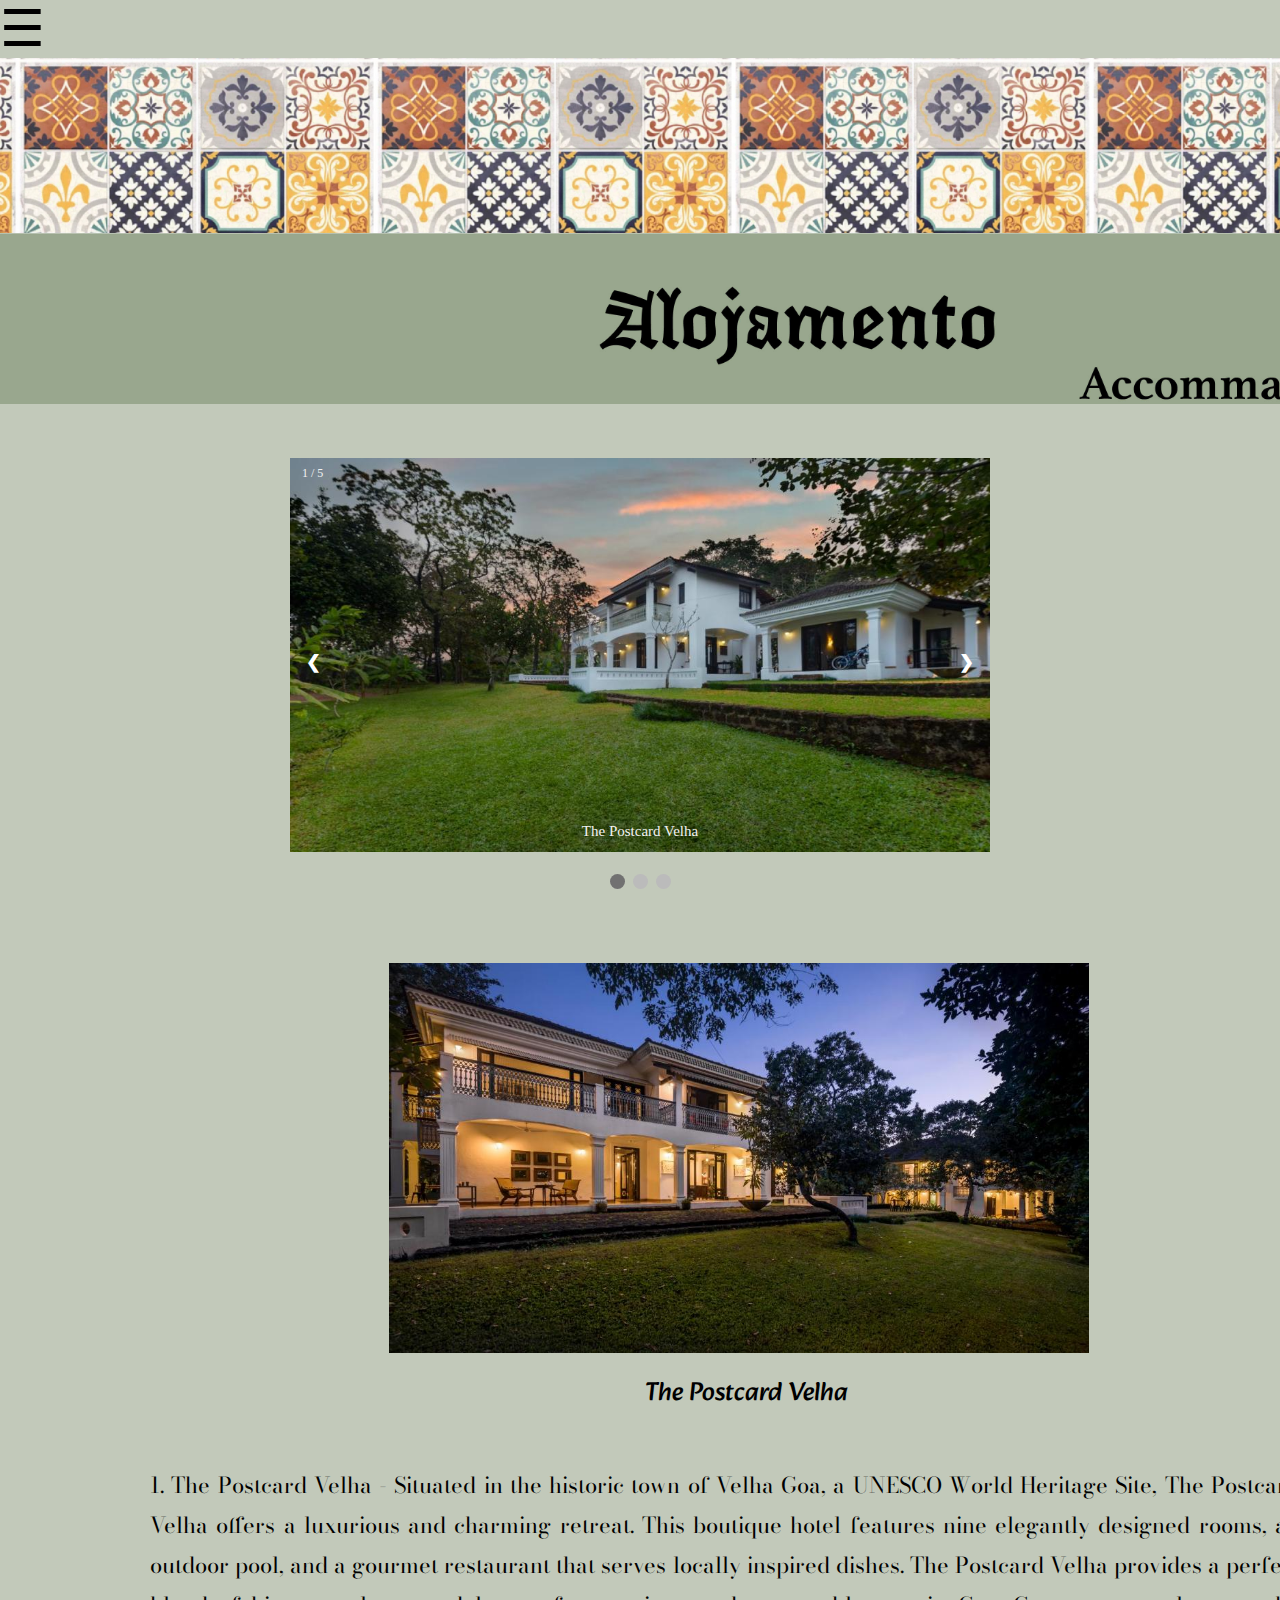
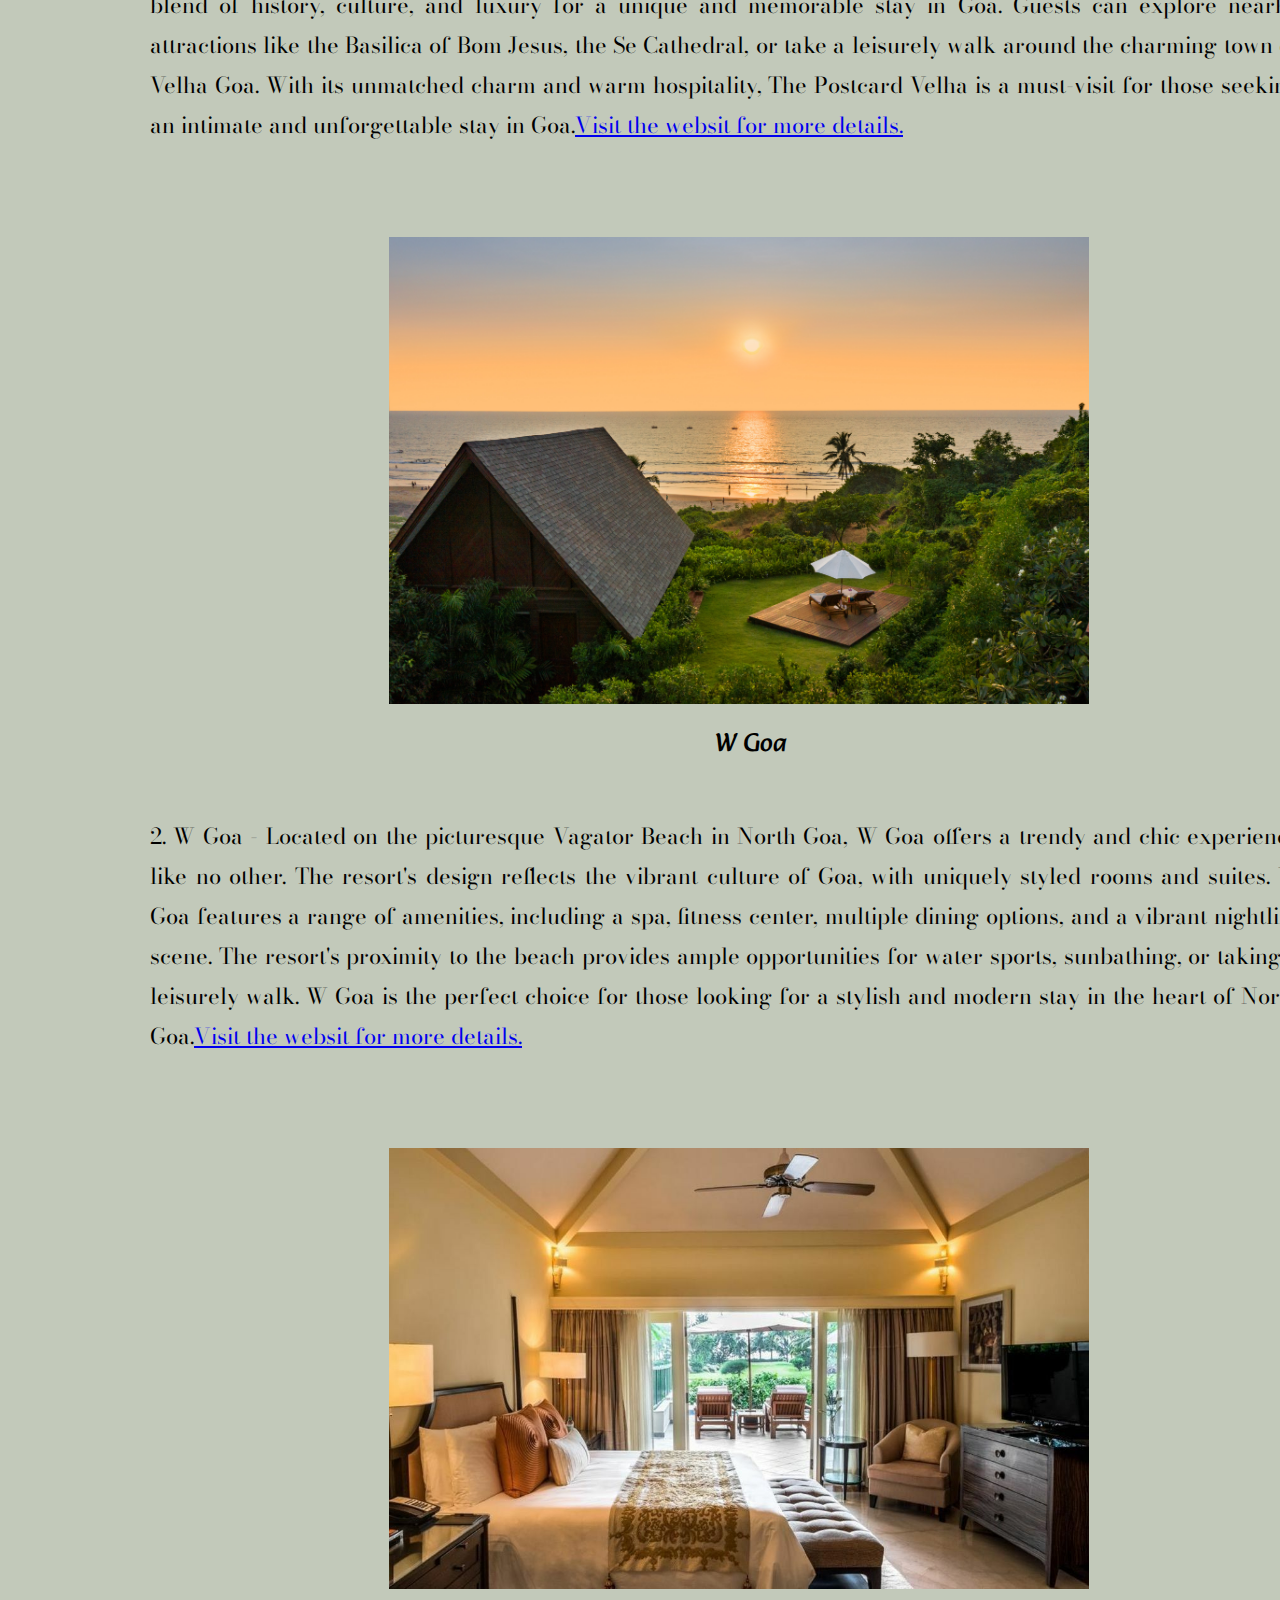
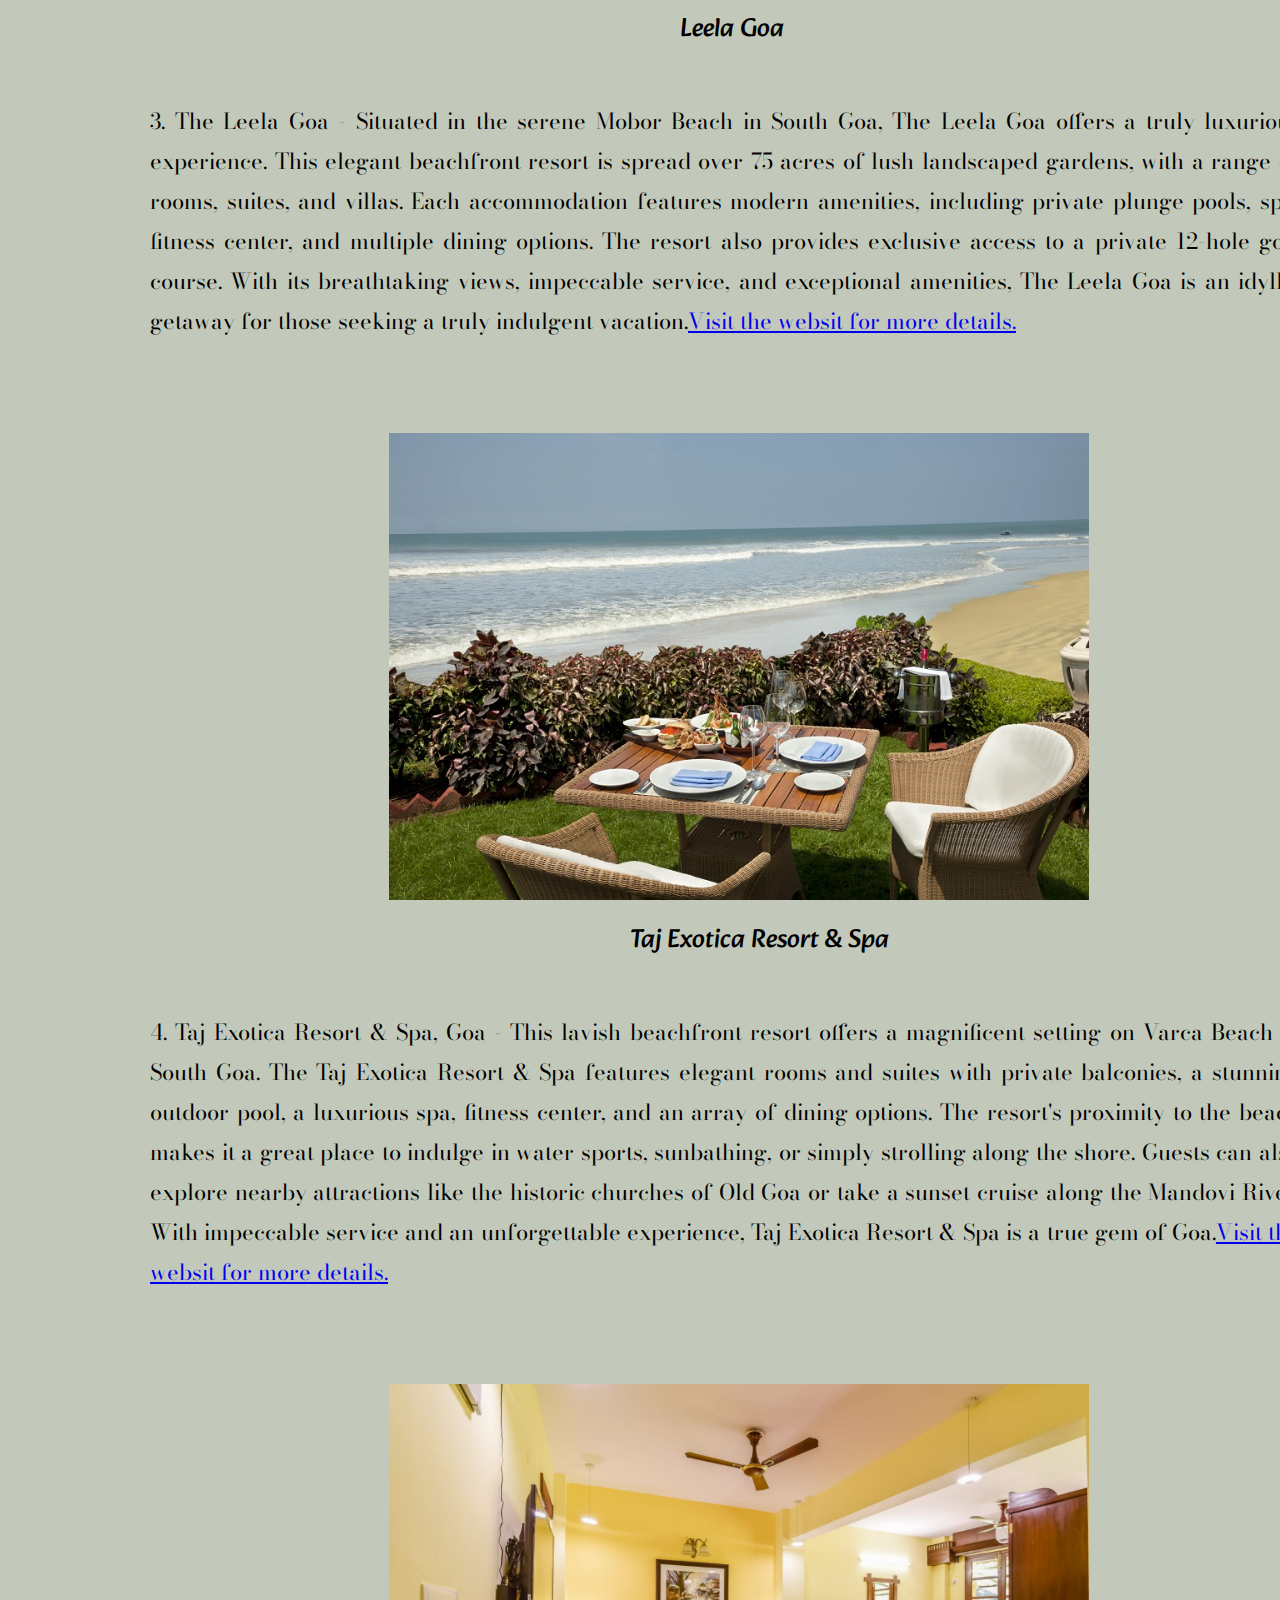
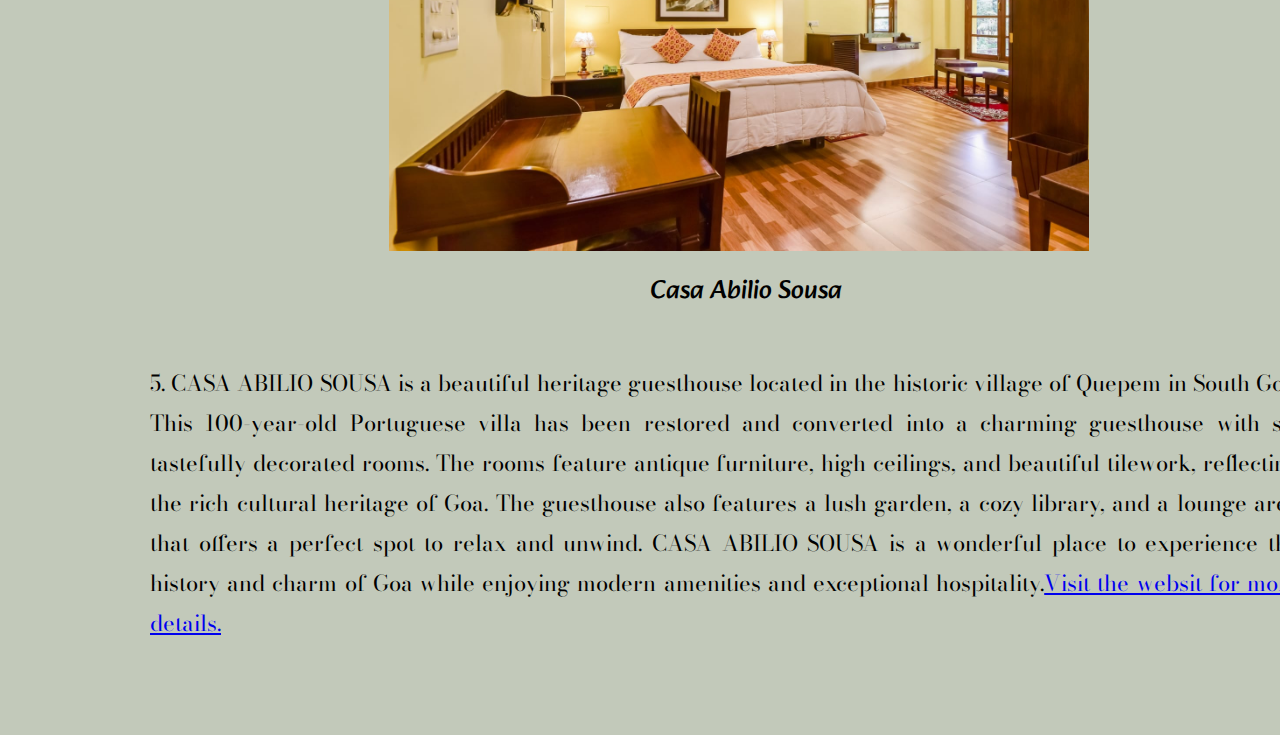
==== accommodation.html @ f06e4fd4 "my first commit" ====
<!DOCTYPE html>
<html>
    <head>
        <title>Accommodations</title>

        <link rel="preconnect" href="https://fonts.googleapis.com"> 
        <link rel="preconnect" href="https://fonts.gstatic.com" crossorigin> 
        <link href="https://fonts.googleapis.com/css2?family=Open+Sans&display=swap" rel="stylesheet">
        
        <link rel="preconnect" href="https://fonts.googleapis.com"> 
        <link rel="preconnect" href="https://fonts.gstatic.com" crossorigin> 
        <link href="https://fonts.googleapis.com/css2?family=Bodoni+Moda&display=swap" rel="stylesheet">

        <link rel="preconnect" href="https://fonts.googleapis.com"> 
        <link rel="preconnect" href="https://fonts.gstatic.com" crossorigin> 
        <link href="https://fonts.googleapis.com/css2?family=Cinzel:wght@500&display=swap" rel="stylesheet">

        <link rel="preconnect" href="https://fonts.googleapis.com">
        <link rel="preconnect" href="https://fonts.gstatic.com" crossorigin>
        <link href="https://fonts.googleapis.com/css2?family=Alkatra&display=swap" rel="stylesheet">

        <style>
            body {
            margin-left: 0px;
            margin-right: 0px;
            margin-top: 0px;
            margin: 0px;
            background-color: rgb(194, 201, 186);
        }

        .sidenav {
            height: 100%;
            width: 0;
            position: fixed;
            z-index: 1;
            top: 0;
            left: 0;
            background-color: #111;
            overflow-x: hidden;
            transition: 0.5s;
            padding-top: 60px;
        }

        .sidenav a {
            padding: 8px 8px 8px 32px;
            text-decoration: none;
            font-size: 25px;
            color: #818181;
            display: block;
            transition: 0.3s;
            font-family: 'Open Sans', sans-serif;
            font-size: 25px;
        }

        .sidenav a:hover {
            color: #f1f1f1;
        }

        .sidenav .closebtn {
            position: absolute;
            top: 0;
            right: 25px;
            font-size: 36px;
            margin-left: 50px;
        }

        @media screen and (max-height: 450px) {
        .sidenav {padding-top: 15px;}
        .sidenav a {font-size: 18px;}
        }

        * {box-sizing:border-box}

        .slideshow-container {
        max-width: 700px;
        position: relative;
        margin: auto;
        margin-top: 50px;
        }

        .mySlides {
        display: none;
        }

        .prev, .next {
        cursor: pointer;
        position: absolute;
        top: 50%;
        width: auto;
        margin-top: -22px;
        padding: 16px;
        color: white;
        font-weight: bold;
        font-size: 18px;
        transition: 0.6s ease;
        border-radius: 0 3px 3px 0;
        user-select: none;
        }

        .next {
        right: 0;
        border-radius: 3px 0 0 3px;
        }

        .prev:hover, .next:hover {
        background-color: rgba(0,0,0,0.8);
        }

        .text {
        color: #f2f2f2;
        font-size: 15px;
        padding: 8px 12px;
        position: absolute;
        bottom: 8px;
        width: 100%;
        text-align: center;
        }

        .numbertext {
        color: #f2f2f2;
        font-size: 12px;
        padding: 8px 12px;
        position: absolute;
        top: 0;
        }

        .dot {
        cursor: pointer;
        height: 15px;
        width: 15px;
        margin: 0 2px;
        background-color: #bbb;
        border-radius: 50%;
        display: inline-block;
        transition: background-color 0.6s ease;
        }

        .active, .dot:hover {
        background-color: #717171;
        }

        .fade {
        animation-name: fade;
        animation-duration: 1.5s;
        }

        @keyframes fade {
        from {opacity: .4} 
        to {opacity: 1}
        }

        .first-image {
            width: 700px;
            margin-left: 389px;
            margin-top: 70px;
        }

        .info-1 {
            margin-top: 50px;
            font-family: 'Bodoni Moda', serif;
            font-size: 22px;
            padding-left: 150px;
            text-align: justify;
            width: 1300px;
            line-height: 40px;
        }

        .second-image {
            width: 700px;
            margin-left: 389px;
            margin-top: 70px;
        }

        .info-2 {
            margin-top: 50px;
            font-family: 'Bodoni Moda', serif;
            font-size: 22px;
            padding-left: 150px;
            text-align: justify;
            width: 1300px;
            line-height: 40px;
        }

        .third-image {
            width: 700px;
            margin-left: 389px;
            margin-top: 70px;
        }

        .info-3 {
            margin-top: 50px;
            font-family: 'Bodoni Moda', serif;
            font-size: 22px;
            padding-left: 150px;
            text-align: justify;
            width: 1300px;
            line-height: 40px;
        }

        .fourth-image {
            width: 700px;
            margin-left: 389px;
            margin-top: 70px;
        }

        .info-4 {
            margin-top: 50px;
            font-family: 'Bodoni Moda', serif;
            font-size: 22px;
            padding-left: 150px;
            text-align: justify;
            width: 1300px;
            line-height: 40px;
        }

        .fifth-image {
            width: 700px;
            margin-left: 389px;
            margin-top: 70px;
        }

        .info-5 {
            margin-top: 50px;
            font-family: 'Bodoni Moda', serif;
            font-size: 22px;
            padding-left: 150px;
            text-align: justify;
            width: 1300px;
            line-height: 40px;
            padding-bottom: 70px;
        }


        .heading1{
            margin-top: 15px;
            font-family:'Alkatra',cursive;
            font-size: 26px;
            padding-left: 645px;
            text-align: justify;
            width: 1300px;
        
        }
        .heading2{
        margin-top: 15px;
            font-family:'Alkatra',cursive;
            font-size: 26px;
            padding-left: 715px;
            text-align: justify;
            width: 1300px;
        
       }
       
        .heading3{
            margin-top: 15px;
            font-family:'Alkatra',cursive;
            font-size: 26px;
            padding-left: 680px;
            text-align: justify;
            width: 1300px;
        
        }
        .heading4{
            margin-top: 15px;
            font-family:'Alkatra',cursive;
            font-size: 26px;
            padding-left: 630px;
            text-align: justify;
            width: 1300px;
         
       
        }
        .heading5 {
            margin-top: 15px;
            font-family:'Alkatra',cursive;
            font-size: 26px;
            padding-left: 650px;
            text-align: justify;
            width: 1300px;
        
            
            

        }

        a.link1:hover,
        a.link2:hover,
        a.link3:hover,
        a.link4:hover,
        a.link5:hover {
            color: yellow;
        }

        #myBtn {
            display: none; /* Hidden by default */
            position: fixed; /* Fixed/sticky position */
            bottom: 20px; /* Place the button at the bottom of the page */
            right: 30px; /* Place the button 30px from the right */
            z-index: 99; /* Make sure it does not overlap */
            border: none; /* Remove borders */
            outline: none; /* Remove outline */
            background-color: rgb(100, 61, 61); /* Set a background color */
            color: white; /* Text color */
            cursor: pointer; /* Add a mouse pointer on hover */
            padding: 15px; /* Some padding */
            border-radius: 10px; /* Rounded corners */
            font-size: 18px; /* Increase font size */
}


        </style>

    </head>


    <body>
        <div id="mySidenav" class="sidenav">
            <a href="javascript:void(0)" class="closebtn" onclick="closeNav()">&times;</a>
            <a href="index.html">Home</a>
            <a href="cuisine.html">Cuisine</a>
            <a href="amusing.html">Amusing Adventures</a>
            <a href="visit.html">Places to visit</a>
            <a href="accommodation.html">Accommodation</a>
          </div>
          
          <span style="font-size:50px;cursor:pointer" onclick="openNav()">&#9776;</span>

          <img src="image/accomo-main.jpg" class="intro-image" width="1470">

          <div class="slideshow-container">

            <div class="mySlides fade">
              <div class="numbertext">1 / 5</div>
              <img src="image/postcard.jpg" style="width:100%">
              <div class="text">The Postcard Velha</div>
            </div>
          
            <div class="mySlides fade">
              <div class="numbertext">2 / 5</div>
              <img src="image/W.jpg.webp" style="width:100%">
              <div class="text">The W Goa</div>
            </div>
          
            <div class="mySlides fade">
              <div class="numbertext">3 / 5</div>
              <img src="image/leela.jpg.webp" style="width:100%">
              <div class="text">The Leela Goa</div>
            </div>

            <div class="mySlides fade">
                <div class="numbertext">4 / 5</div>
                <img src="image/Taj.jpeg" style="width:100%">
                <div class="text">Taj Exotica Resort & Spa, Goa</div>
             </div>

            <div class="mySlides fade">
                <div class="numbertext">5 / 5</div>
                <img src="image/casa.JPG" style="width:100%">
                <div class="text">CASA ABILIO SOUSA</div>
            </div>
        
            <a class="prev" onclick="plusSlides(-1)">&#10094;</a>
            <a class="next" onclick="plusSlides(1)">&#10095;</a>
          </div>
          <br>
          
          <div style="text-align:center">
            <span class="dot" onclick="currentSlide(1)"></span> 
            <span class="dot" onclick="currentSlide(2)"></span> 
            <span class="dot" onclick="currentSlide(3)"></span> 
          </div>

          <div class="information">
            <div class="about-postacard">
                <img src="image/post.jpg" class="first-image">
             
               <p class="heading1">The Postcard Velha</p>
                <p class="info-1">1. The Postcard Velha - Situated in the historic town of 
                    Velha Goa, a UNESCO World Heritage Site, The Postcard Velha offers a 
                    luxurious and charming retreat. This boutique hotel features nine elegantly 
                    designed rooms, an outdoor pool, and a gourmet restaurant that serves 
                    locally inspired dishes. The Postcard Velha provides a perfect blend of 
                    history, culture, and luxury for a unique and memorable stay in Goa. Guests 
                    can explore nearby attractions like the Basilica of Bom Jesus, the Se Cathedral, 
                    or take a leisurely walk around the charming town of Velha Goa. With its 
                    unmatched charm and warm hospitality, The Postcard Velha is a must-visit 
                    for those seeking an intimate and unforgettable stay in Goa.<a class="link1" href=http://www.postcardresorts.com/hotels/the-postcard-velha>Visit the websit for more details.</a></p>
            </div>

            <div class="about-w">
                <img src="image/replacement.jpg" class="second-image">
                <p class="heading2">W Goa</p>
                <p class="info-2">2. W Goa - Located on the picturesque Vagator Beach in North 
                    Goa, W Goa offers a trendy and chic experience like no other. The resort's 
                    design reflects the vibrant culture of Goa, with uniquely styled rooms and 
                    suites. W Goa features a range of amenities, including a spa, fitness center, 
                    multiple dining options, and a vibrant nightlife scene. The resort's proximity 
                    to the beach provides ample opportunities for water sports, sunbathing, or 
                    taking a leisurely walk. W Goa is the perfect choice for those looking for a 
                    stylish and modern stay in the heart of North Goa.<a class="link2" href=http://www.marriott.com/en-us/hotels/goiwh-w-goa/overview/?scidf2ae0541-1279-4f24-b197-a979c79310b0>Visit the websit for more details.</a></p>
          </div>

          <div class="about-leela">
            <img src="image/the-leela-goa-cavelossim-003-59061-1110x700.jpg" class="third-image">
            <p class="heading3">Leela Goa</p>
            <p class="info-3">3. The Leela Goa - Situated in the serene Mobor Beach in South 
                Goa, The Leela Goa offers a truly luxurious experience. This elegant beachfront 
                resort is spread over 75 acres of lush landscaped gardens, with a range of rooms, 
                suites, and villas. Each accommodation features modern amenities, including private 
                plunge pools, spa, fitness center, and multiple dining options. The resort also 
                provides exclusive access to a private 12-hole golf course. With its breathtaking 
                views, impeccable service, and exceptional amenities, The Leela Goa is an idyllic 
                getaway for those seeking a truly indulgent vacation.<a class="link3" href=https://www.theleela.com/">Visit the websit for more details.</a></p>
          </div>

        <div class="about-taj">
            <img src="image/Taj-Exotica-Resort-Spa-Goa-tennis-travel.jpg" class="fourth-image">
            <p class="heading4">Taj Exotica Resort & Spa</p>
            <p class="info-4">4. Taj Exotica Resort & Spa, Goa - This lavish beachfront resort 
                offers a magnificent setting on Varca Beach in South Goa. The Taj Exotica Resort 
                & Spa features elegant rooms and suites with private balconies, a stunning outdoor 
                pool, a luxurious spa, fitness center, and an array of dining options. The resort's 
                proximity to the beach makes it a great place to indulge in water sports, sunbathing, 
                or simply strolling along the shore. Guests can also explore nearby attractions 
                like the historic churches of Old Goa or take a sunset cruise along the Mandovi River. 
                With impeccable service and an unforgettable experience, Taj Exotica Resort & Spa is 
                a true gem of Goa.<a class="link4" href=https://www.tajhotels.com/en-in/taj/taj-exotica-goa/">Visit the websit for more details.</a></p>
        </div>

        <div class="about-casa">
            <img src="image/erlick.JPG" class="fifth-image">
            <p class="heading5">Casa Abilio Sousa</p>
            <p class="info-5">5. CASA ABILIO SOUSA is a beautiful heritage guesthouse located in the 
                historic village of Quepem in South Goa. This 100-year-old Portuguese villa has been 
                restored and converted into a charming guesthouse with six tastefully decorated rooms. 
                The rooms feature antique furniture, high ceilings, and beautiful tilework, reflecting 
                the rich cultural heritage of Goa. The guesthouse also features a lush garden, a cozy library, and a lounge area that offers a perfect spot to relax 
                and unwind. CASA ABILIO SOUSA is a wonderful place to experience the history and charm 
                of Goa while enjoying modern amenities and exceptional hospitality.<a class="link5" href=https://casa-abilio-de-sousa.business.site>Visit the websit for more details.</a></p>
          </div>

          <button onclick="topFunction()" id="myBtn" title="Go to top">Top</button>
                    
                    <script>
                    function openNav() {
                      document.getElementById("mySidenav").style.width = "250px";
                    }
                    
                    function closeNav() {
                      document.getElementById("mySidenav").style.width = "0";
                    }

                    let slideIndex = 1;
                    showSlides(slideIndex);

                    // Next/previous controls
                    function plusSlides(n) {
                    showSlides(slideIndex += n);
                    }

                    // Thumbnail image controls
                    function currentSlide(n) {
                    showSlides(slideIndex = n);
                    }

                    function showSlides(n) {
                    let i;
                    let slides = document.getElementsByClassName("mySlides");
                    let dots = document.getElementsByClassName("dot");
                    if (n > slides.length) {slideIndex = 1} 
                    if (n < 1) {slideIndex = slides.length}
                    for (i = 0; i < slides.length; i++) {
                        slides[i].style.display = "none"; 
                    }
                    for (i = 0; i < dots.length; i++) {
                        dots[i].className = dots[i].className.replace(" active", "");
                    }
                    slides[slideIndex-1].style.display = "block"; 
                    dots[slideIndex-1].className += " active";
                    }

                  
                let mybutton = document.getElementById("myBtn");

                // When the user scrolls down 20px from the top of the document, show the button
                window.onscroll = function() {scrollFunction()};

                function scrollFunction() {
                if (document.body.scrollTop > 20 || document.documentElement.scrollTop > 20) {
                    mybutton.style.display = "block";
                } else {
                    mybutton.style.display = "none";
                }
                }
                 // When the user clicks on the button, scroll to the top of the document
                function topFunction() {
                document.body.scrollTop = 0; // For Safari
                document.documentElement.scrollTop = 0; // For Chrome, Firefox, IE and Opera
                }
                    </script>

    </body>
</html>
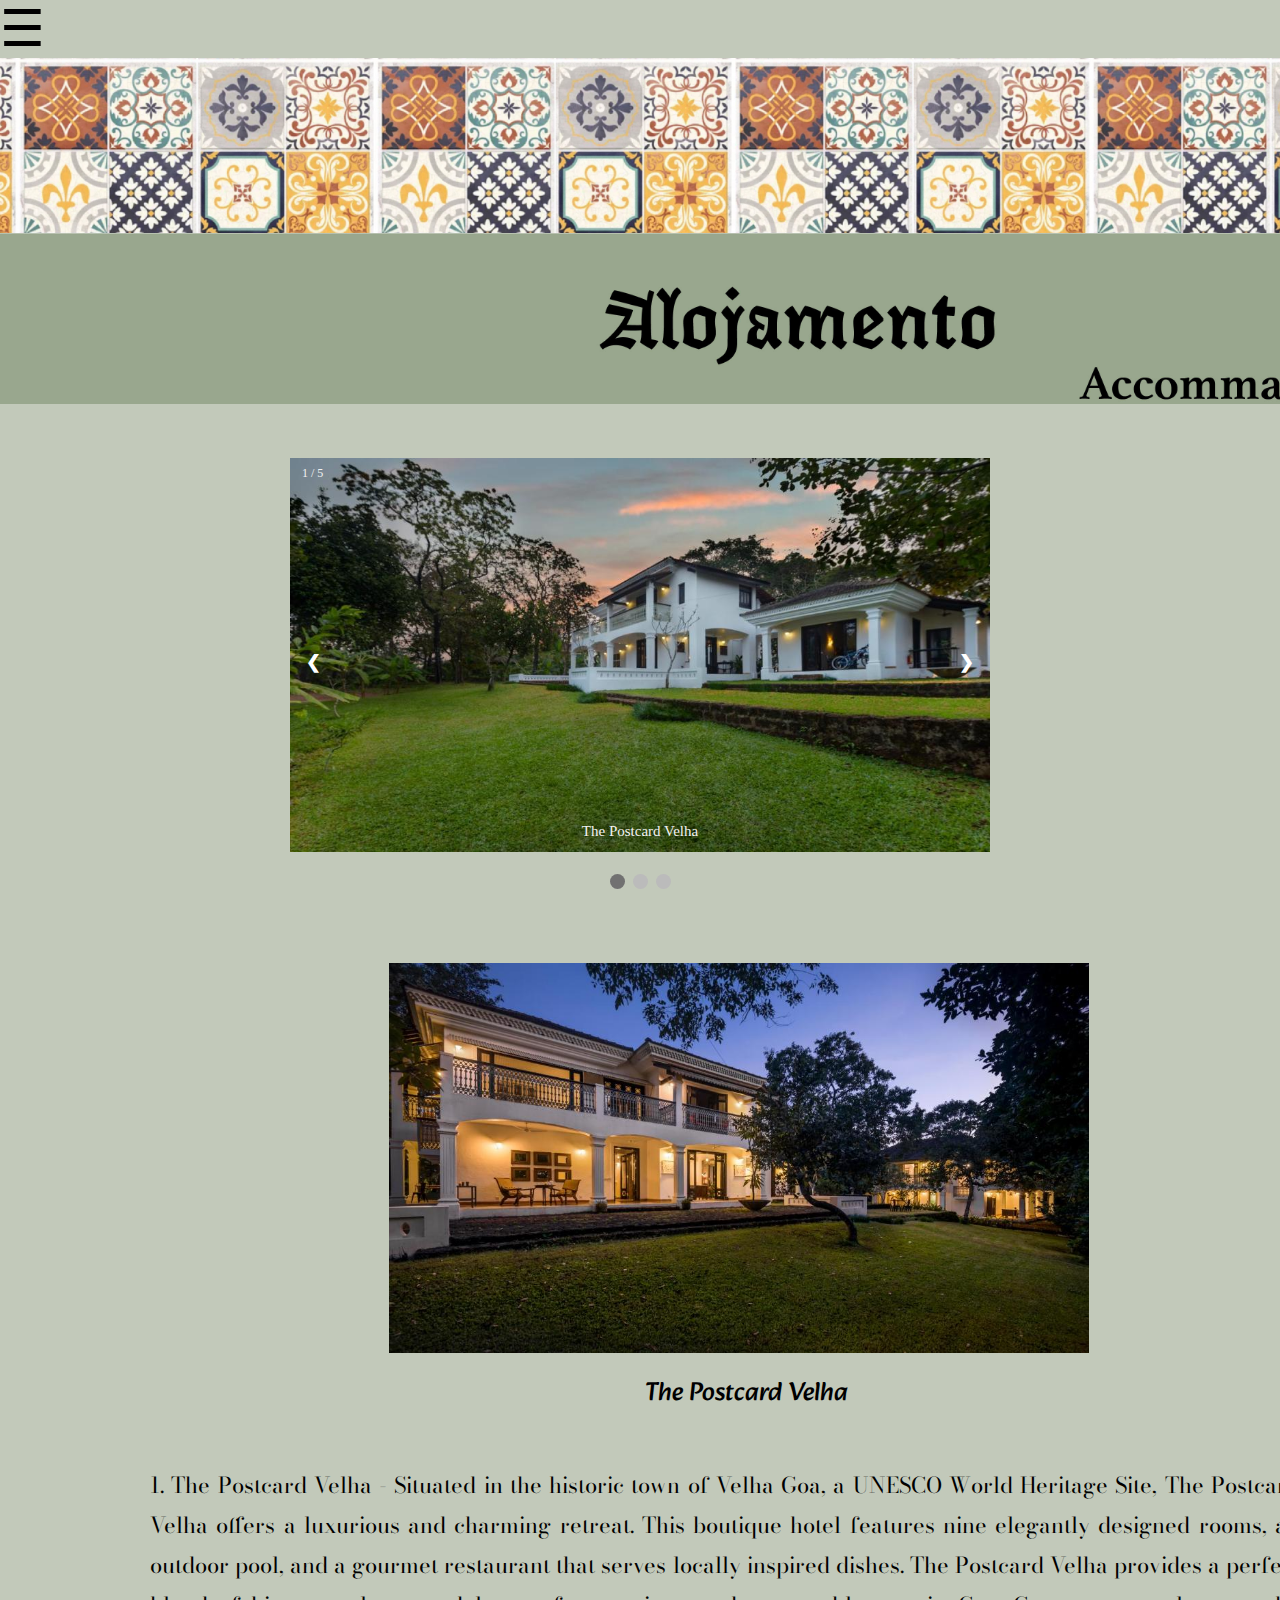
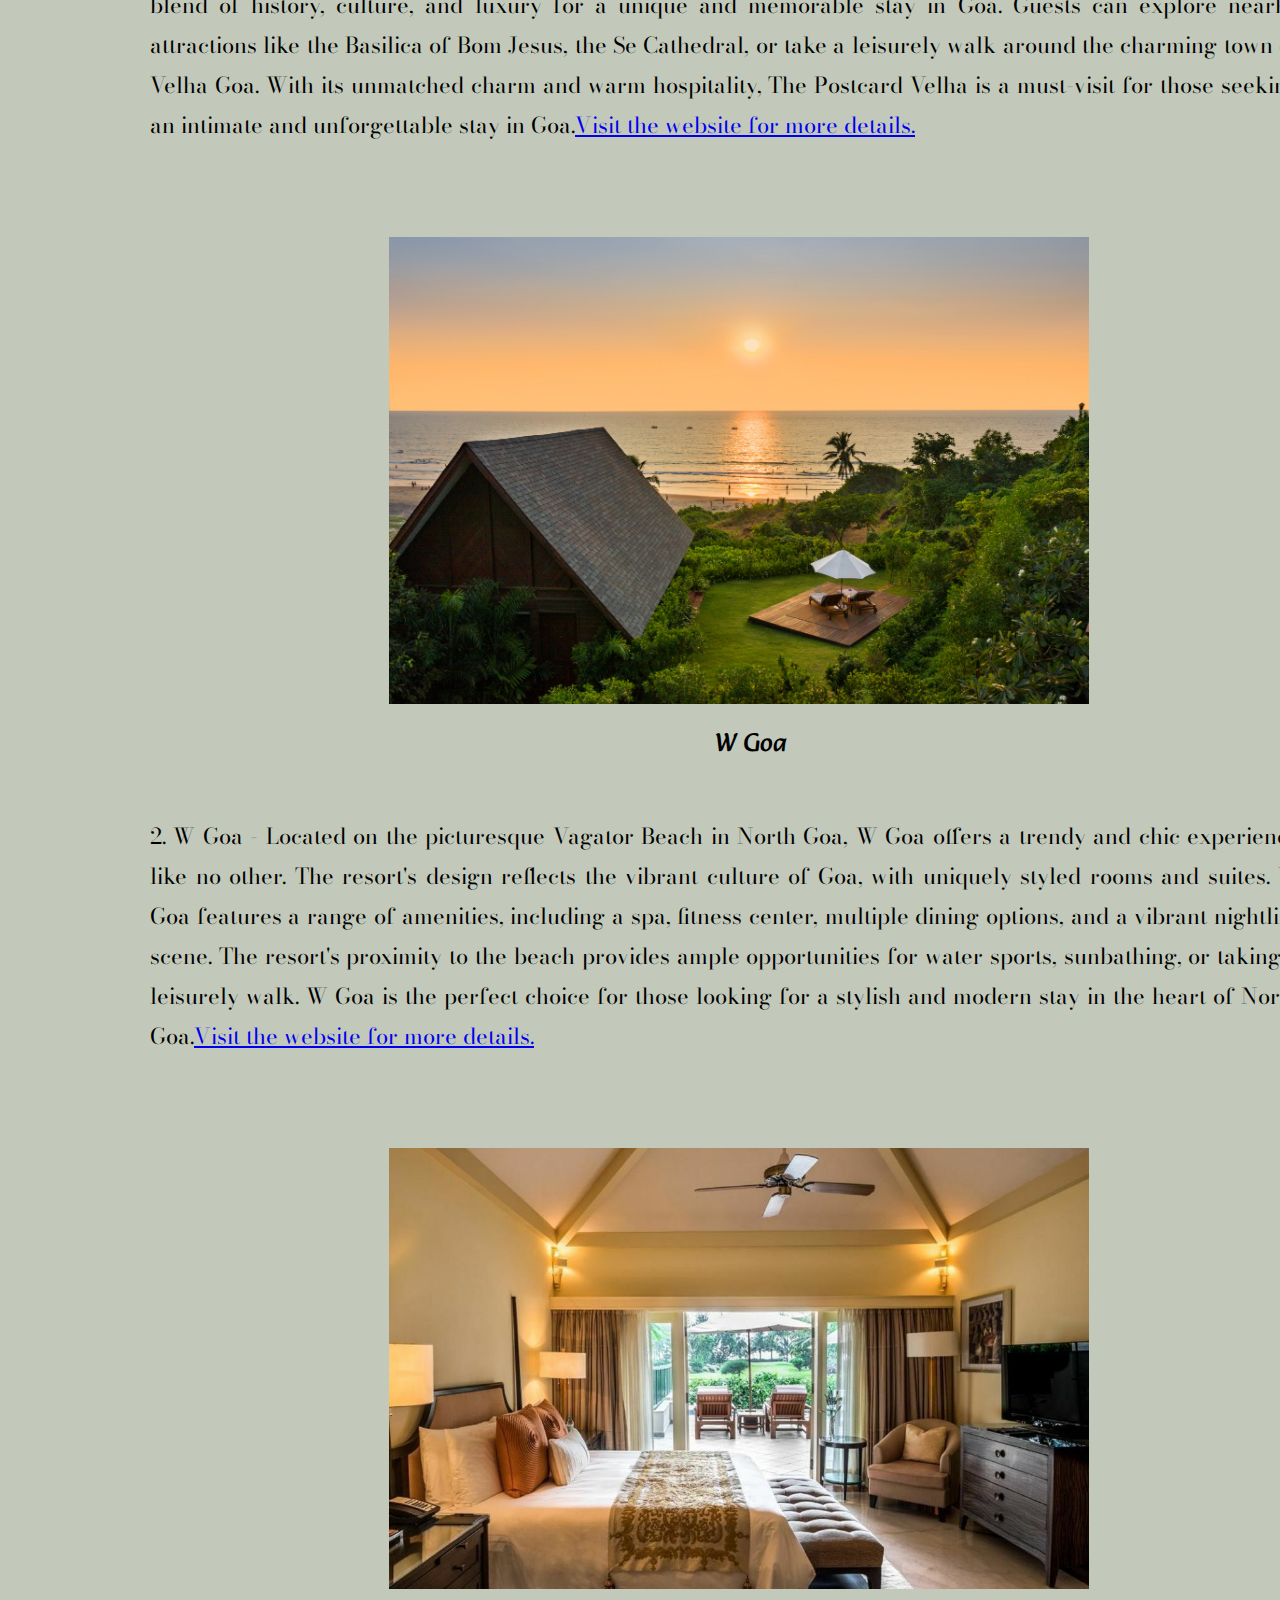
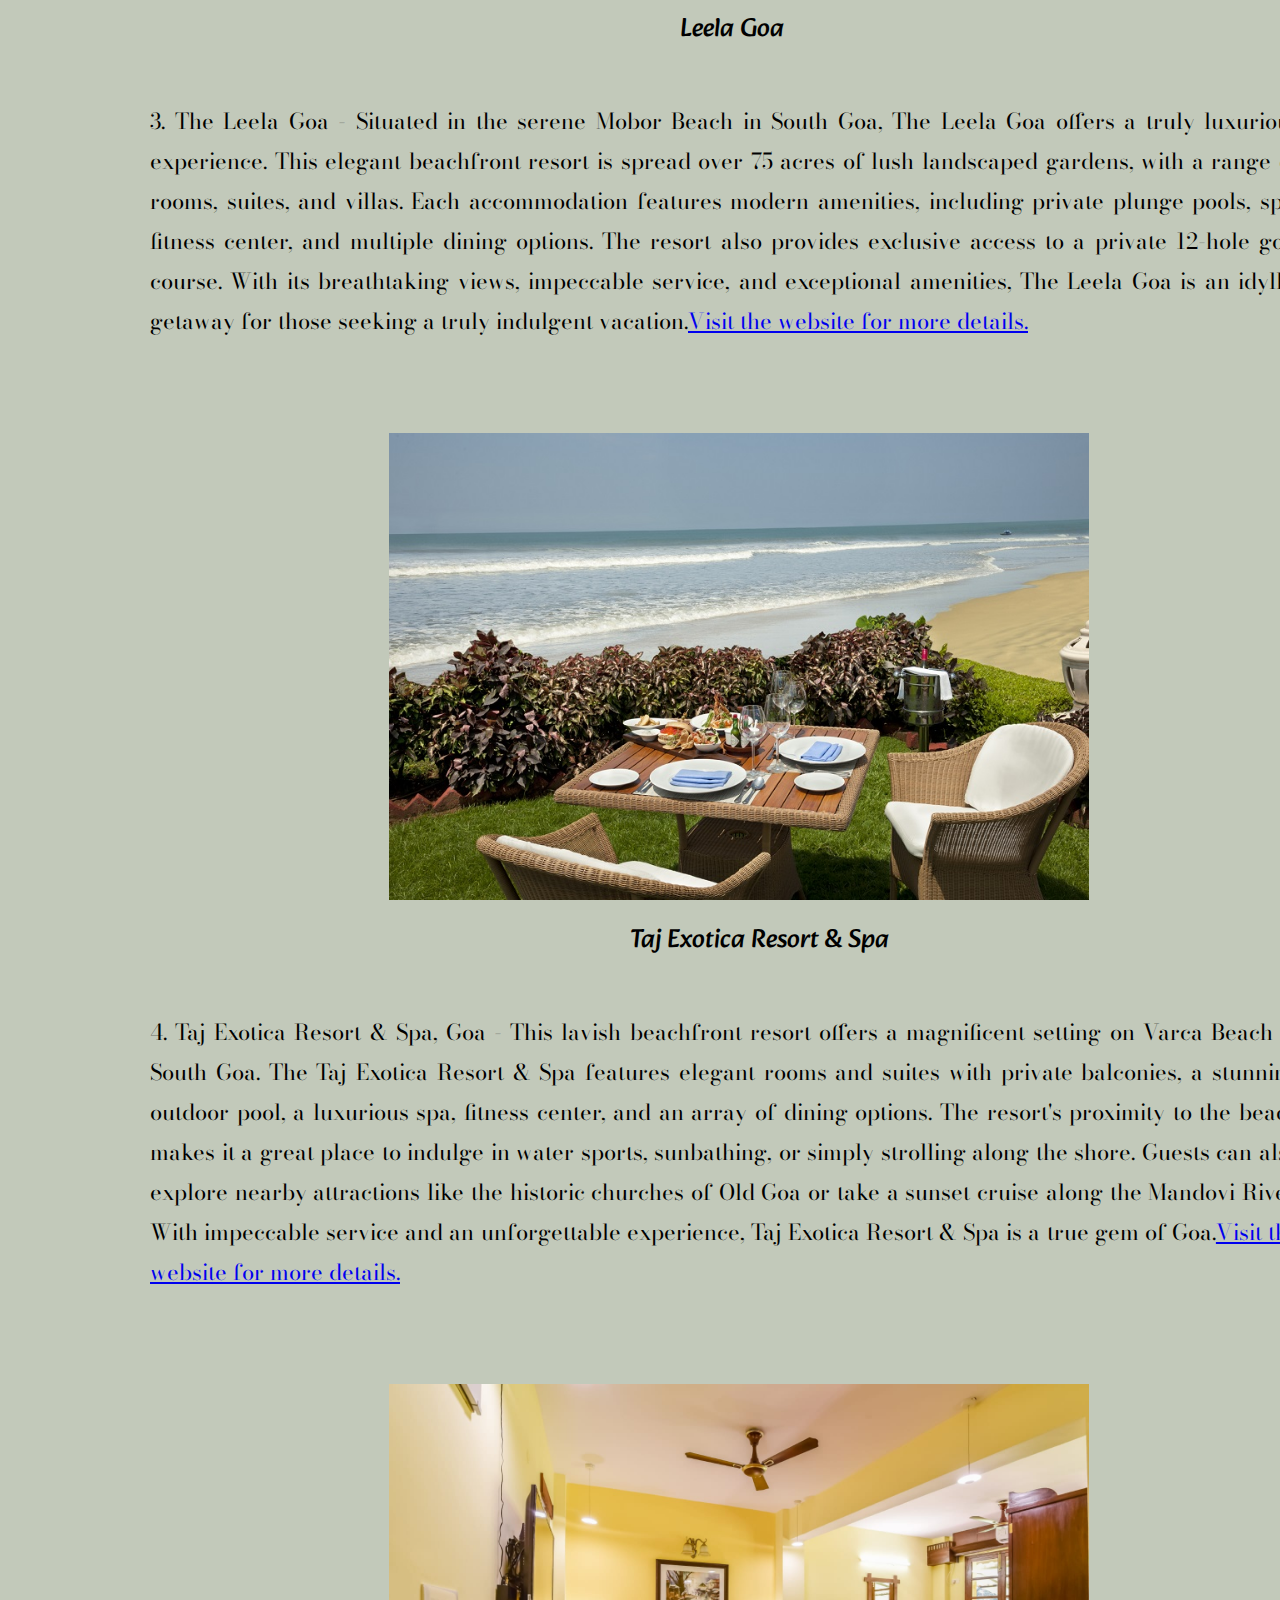
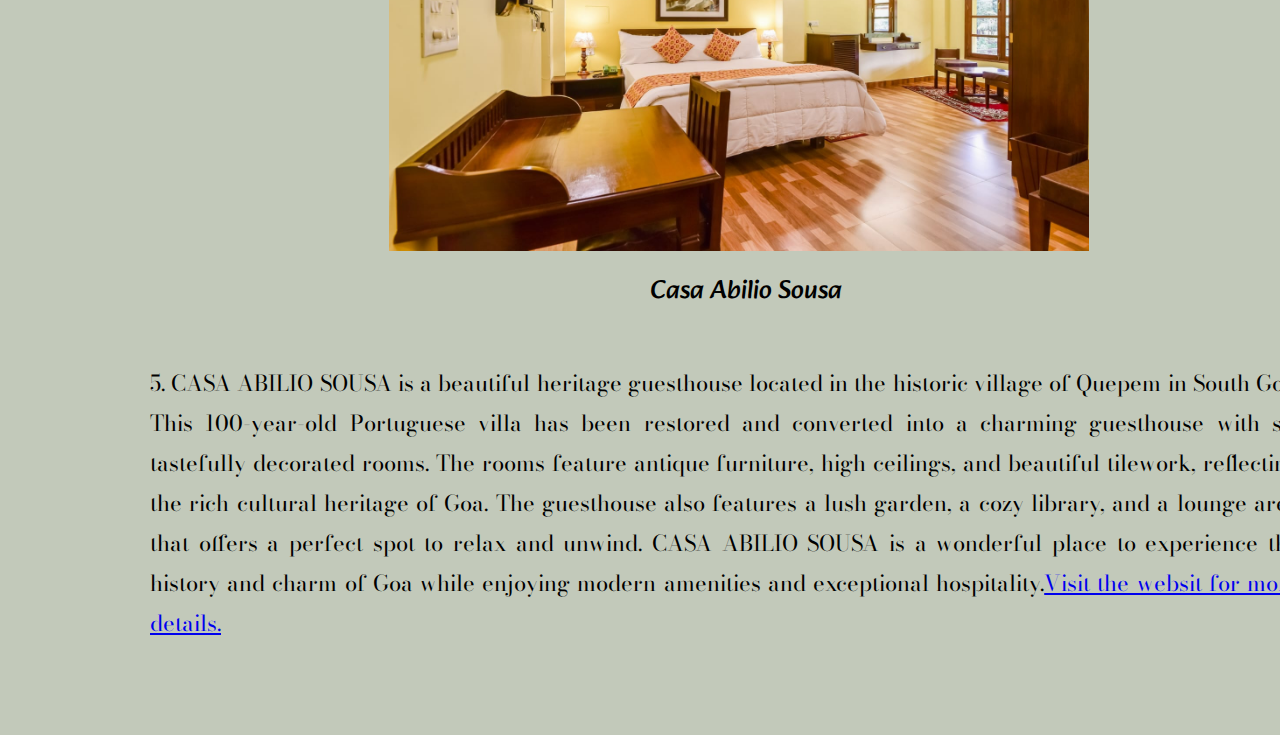
==== commit c2c4a527: "Update accommodation.html" ====
--- a/accommodation.html
+++ b/accommodation.html
@@ -383,7 +383,7 @@
                     can explore nearby attractions like the Basilica of Bom Jesus, the Se Cathedral, 
                     or take a leisurely walk around the charming town of Velha Goa. With its 
                     unmatched charm and warm hospitality, The Postcard Velha is a must-visit 
-                    for those seeking an intimate and unforgettable stay in Goa.<a class="link1" href=http://www.postcardresorts.com/hotels/the-postcard-velha>Visit the websit for more details.</a></p>
+                    for those seeking an intimate and unforgettable stay in Goa.<a class="link1" href=http://www.postcardresorts.com/hotels/the-postcard-velha>Visit the website for more details.</a></p>
             </div>
 
             <div class="about-w">
@@ -396,7 +396,7 @@
                     multiple dining options, and a vibrant nightlife scene. The resort's proximity 
                     to the beach provides ample opportunities for water sports, sunbathing, or 
                     taking a leisurely walk. W Goa is the perfect choice for those looking for a 
-                    stylish and modern stay in the heart of North Goa.<a class="link2" href=http://www.marriott.com/en-us/hotels/goiwh-w-goa/overview/?scidf2ae0541-1279-4f24-b197-a979c79310b0>Visit the websit for more details.</a></p>
+                    stylish and modern stay in the heart of North Goa.<a class="link2" href=http://www.marriott.com/en-us/hotels/goiwh-w-goa/overview/?scidf2ae0541-1279-4f24-b197-a979c79310b0>Visit the website for more details.</a></p>
           </div>
 
           <div class="about-leela">
@@ -409,7 +409,7 @@
                 plunge pools, spa, fitness center, and multiple dining options. The resort also 
                 provides exclusive access to a private 12-hole golf course. With its breathtaking 
                 views, impeccable service, and exceptional amenities, The Leela Goa is an idyllic 
-                getaway for those seeking a truly indulgent vacation.<a class="link3" href=https://www.theleela.com/">Visit the websit for more details.</a></p>
+                getaway for those seeking a truly indulgent vacation.<a class="link3" href=https://www.theleela.com/">Visit the website for more details.</a></p>
           </div>
 
         <div class="about-taj">
@@ -423,7 +423,7 @@
                 or simply strolling along the shore. Guests can also explore nearby attractions 
                 like the historic churches of Old Goa or take a sunset cruise along the Mandovi River. 
                 With impeccable service and an unforgettable experience, Taj Exotica Resort & Spa is 
-                a true gem of Goa.<a class="link4" href=https://www.tajhotels.com/en-in/taj/taj-exotica-goa/">Visit the websit for more details.</a></p>
+                a true gem of Goa.<a class="link4" href=https://www.tajhotels.com/en-in/taj/taj-exotica-goa/">Visit the website for more details.</a></p>
         </div>
 
         <div class="about-casa">
@@ -499,4 +499,4 @@
                     </script>
 
     </body>
-</html>+</html>
